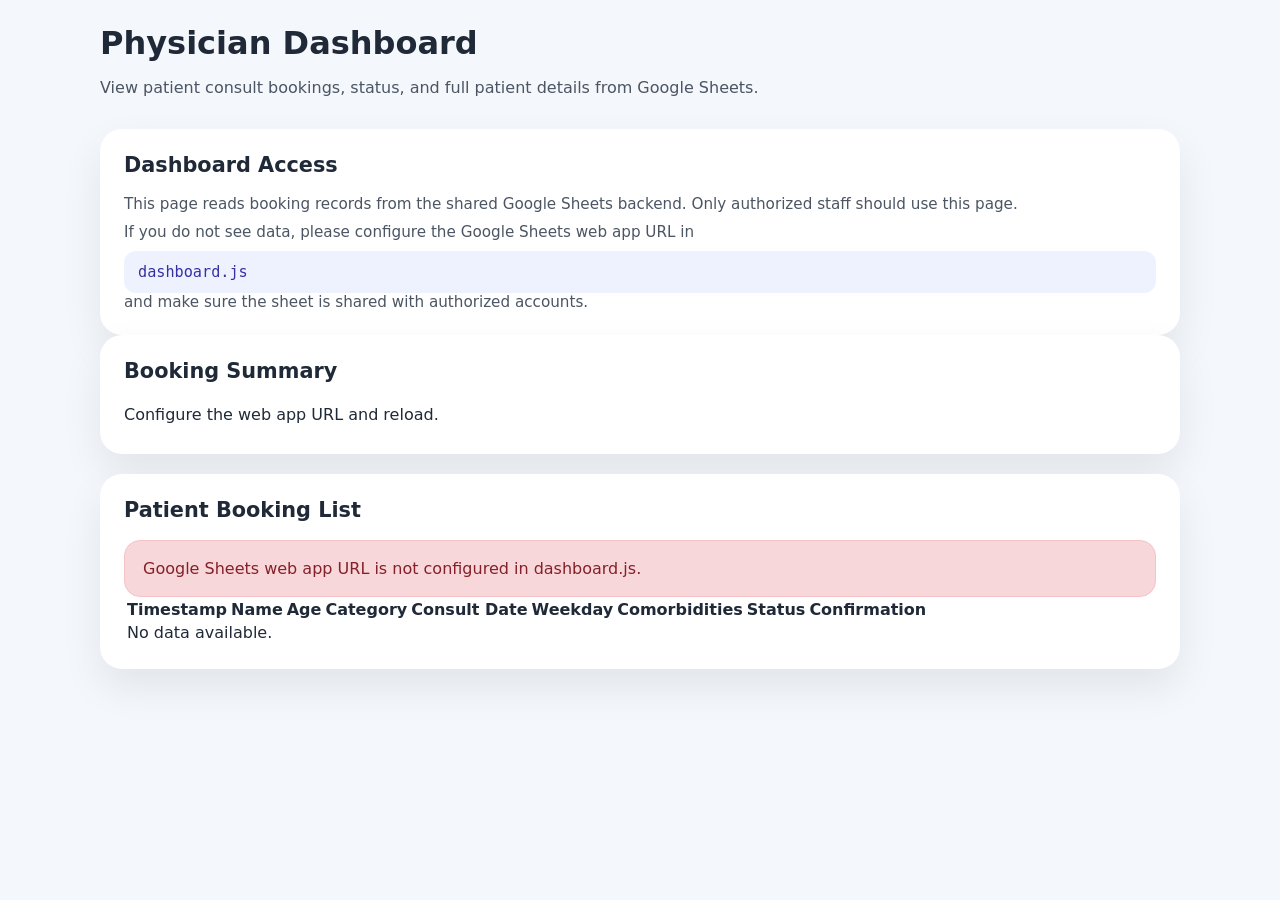
==== physician_dashboard.html @ aecec1b8 "Add physician dashboard and Google Sheets integration" ====
<!DOCTYPE html>
<html lang="en">
<head>
  <meta charset="UTF-8" />
  <meta name="viewport" content="width=device-width, initial-scale=1.0" />
  <title>Physician Dashboard</title>
  <link rel="stylesheet" href="style.css" />
</head>
<body>
  <div class="page-shell">
    <header>
      <h1>Physician Dashboard</h1>
      <p class="subtitle">View patient consult bookings, status, and full patient details from Google Sheets.</p>
    </header>

    <section class="hero-card">
      <h2>Dashboard Access</h2>
      <p class="note">This page reads booking records from the shared Google Sheets backend. Only authorized staff should use this page.</p>
      <p class="note">If you do not see data, please configure the Google Sheets web app URL in <code>dashboard.js</code> and make sure the sheet is shared with authorized accounts.</p>
    </section>

    <main>
      <section class="card summary-card">
        <h2>Booking Summary</h2>
        <div id="dashboard-summary">Loading summary...</div>
      </section>

      <section class="card">
        <h2>Patient Booking List</h2>
        <div id="dashboard-error" class="status-box error hidden"></div>
        <div class="table-wrapper">
          <table>
            <thead>
              <tr>
                <th>Timestamp</th>
                <th>Name</th>
                <th>Age</th>
                <th>Category</th>
                <th>Consult Date</th>
                <th>Weekday</th>
                <th>Comorbidities</th>
                <th>Status</th>
                <th>Confirmation</th>
              </tr>
            </thead>
            <tbody id="patient-table-body">
              <tr><td colspan="9">Loading patient records...</td></tr>
            </tbody>
          </table>
        </div>
      </section>
    </main>
  </div>

  <script src="dashboard.js"></script>
</body>
</html>
---- style.css ----
body {
  margin: 0;
  font-family: Inter, system-ui, -apple-system, BlinkMacSystemFont, "Segoe UI", sans-serif;
  background: #f4f7fb;
  color: #1f2937;
}

.page-shell {
  max-width: 1080px;
  margin: 0 auto;
  padding: 24px;
}

header {
  margin-bottom: 28px;
}

h1 {
  margin: 0 0 12px;
  font-size: clamp(2rem, 2.5vw, 2.8rem);
}

.subtitle {
  margin: 0;
  color: #4b5563;
  line-height: 1.7;
}

.hero-grid {
  display: grid;
  gap: 20px;
  grid-template-columns: repeat(auto-fit, minmax(280px, 1fr));
  margin-bottom: 30px;
}

.hero-card,
.card {
  background: #ffffff;
  border-radius: 22px;
  box-shadow: 0 18px 40px rgba(15, 23, 42, 0.08);
  padding: 24px;
}

.hero-card h2,
.card h2 {
  margin-top: 0;
  margin-bottom: 18px;
  font-size: 1.3rem;
}

.qr-box {
  width: 240px;
  height: 240px;
  margin: 0 auto 16px;
  display: grid;
  place-items: center;
  background: #f9fafb;
  border-radius: 18px;
  border: 1px solid #e5e7eb;
}

.note {
  color: #4b5563;
  font-size: 0.95rem;
  margin: 10px 0 0;
}

code {
  display: block;
  margin-top: 10px;
  padding: 12px 14px;
  background: #eef2ff;
  color: #3730a3;
  border-radius: 12px;
  font-size: 0.95rem;
  word-break: break-all;
}

main {
  display: grid;
  gap: 20px;
}

.field-row {
  display: grid;
  gap: 8px;
  margin-bottom: 18px;
}

label {
  font-weight: 600;
}

input,
textarea,
select {
  width: 100%;
  border: 1px solid #d1d5db;
  border-radius: 12px;
  padding: 12px 14px;
  background: #ffffff;
  font: inherit;
}

textarea {
  resize: vertical;
}

.checkbox-grid {
  display: grid;
  gap: 10px;
  grid-template-columns: repeat(auto-fit, minmax(180px, 1fr));
}

button {
  border: none;
  cursor: pointer;
  border-radius: 14px;
  font-size: 1rem;
  font-weight: 700;
}

.primary-button {
  background: #3b82f6;
  color: #ffffff;
  padding: 14px 18px;
  width: 100%;
}

.secondary-button {
  background: #eef2ff;
  color: #1f2937;
  padding: 12px 18px;
  border: 1px solid #c7d2fe;
}

.status-box {
  margin-top: 18px;
  padding: 18px;
  border-radius: 16px;
  border: 1px solid transparent;
}

.status-box.success {
  background: #ecfdf5;
  color: #166534;
  border-color: #a7f3d0;
}

.status-box.error {
  background: #f8d7da;
  color: #842029;
  border-color: #f5c2c7;
}

.hidden {
  display: none;
}

.summary-card ul,
.summary-card p {
  margin: 0;
  line-height: 1.8;
}

.summary-card ul {
  list-style: inside disc;
  padding-left: 0;
}

@media (max-width: 640px) {
  .qr-box {
    width: 100%;
    height: auto;
  }
}
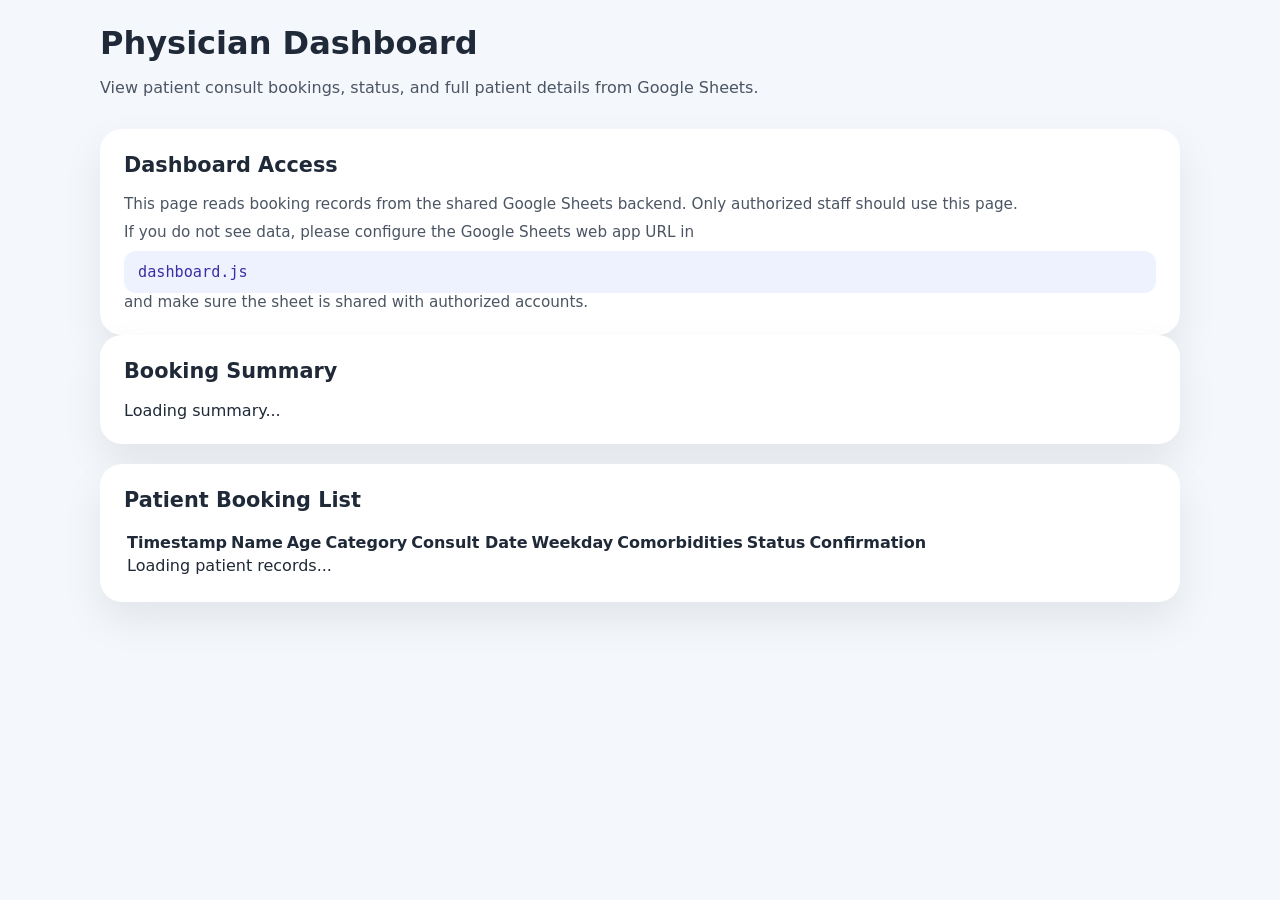
==== commit 88be4c60: "Add Google Sheet template and shared sheet_config auto-configuration" ====
--- a/physician_dashboard.html
+++ b/physician_dashboard.html
@@ -52,6 +52,7 @@
     </main>
   </div>
 
+  <script src="sheet_config.js"></script>
   <script src="dashboard.js"></script>
 </body>
 </html>
